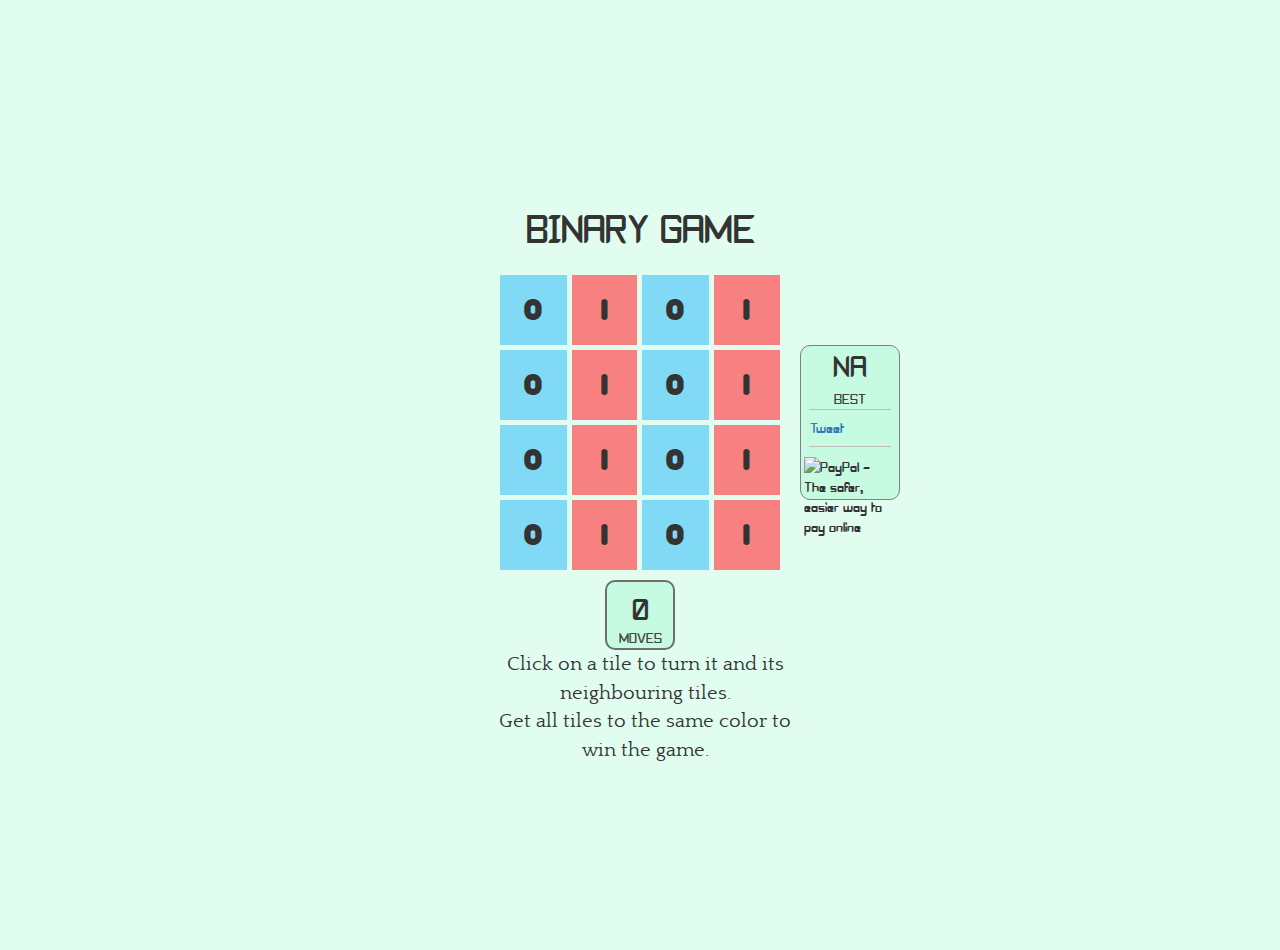
==== binaryGame/index.html @ fdb77008 "Created new folder structure" ====
<!DOCTYPE html>
<html lang="en">
  <head>
    <meta charset="utf-8">
    <meta http-equiv="X-UA-Compatible" content="IE=edge">
    <meta name="viewport" content="width=device-width, initial-scale=1">
    <title>The Binary Game</title>

    <!-- Bootstrap -->
    
<link href="bootstrap/css/bootstrap.min.css" rel="stylesheet">
	    <link href="myStyles/style.css" rel="stylesheet">

    <!-- HTML5 shim and Respond.js for IE8 support of HTML5 elements and media queries -->
    <!-- WARNING: Respond.js doesn't work if you view the page via file:// -->
    <!--[if lt IE 9]>
      <script src="https://oss.maxcdn.com/html5shiv/3.7.2/html5shiv.min.js"></script>
      <script src="https://oss.maxcdn.com/respond/1.4.2/respond.min.js"></script>
    <![endif]-->
  </head>
  <body onload="init()">
    
	
	 <!-- jQuery (necessary for Bootstrap's JavaScript plugins) -->
    <script src="https://ajax.googleapis.com/ajax/libs/jquery/1.11.2/jquery.min.js"></script>
    <!-- Include all compiled plugins (below), or include individual files as needed -->
    <script src="bootstrap/js/bootstrap.min.js"></script>
	    <script src="myScripts/myScript.js"></script>
	
	
	
	
	<div id="title">
		BINARY GAME
		</div>
	<div id="tileContainer" class="container">
		
		
		
		<table cellspacing="5px" >
			<tr>
				<td class="tile" id="tile0"></td>
				<td class="tile" id="tile1"></td>
				<td class="tile" id="tile2"></td>
				<td class="tile" id="tile3"></td>
			</tr>
			<tr>
				<td id="tile4"></td>
				<td id="tile5"></td>
				<td id="tile6"></td>
				<td id="tile7"></td>
			</tr>
			<tr>
				<td id="tile8"></td>
				<td id="tile9"></td>
				<td id="tile10"></td>
				<td id="tile11"></td>
			</tr>
			<tr>
				<td id="tile12"></td>
				<td id="tile13"></td>
				<td id="tile14"></td>
				<td id="tile15"></td>
			</tr>
		</table>
		
			<div id="moves" class="scoreBoxes">
				<div id="movesVal" >0</div>
				<div id="movesTitle" >MOVES</div>
		
			</div>
			<div id="info" >
				Click on a tile to turn it and its neighbouring tiles.<br/>Get all tiles to the same color to win the game.
		
			</div>
			
		
		</div>
		
	<div id="donate" class ="scoreBoxes">
	<div id="bestVal">NA</div>
				<div  id="bestTitle" style="">BEST</div>
				
				<a href="https://twitter.com/share" id="twitter" class="twitter-share-button"  data-text="Check out this crazy puzzle..." data-via="RedPiAppsRox" data-related="RedPiAppsRox" data-hashtags="binarygame">Tweet</a>
<script>!function(d,s,id){var js,fjs=d.getElementsByTagName(s)[0],p=/^http:/.test(d.location)?'http':'https';if(!d.getElementById(id)){js=d.createElement(s);js.id=id;js.src=p+'://platform.twitter.com/widgets.js';fjs.parentNode.insertBefore(js,fjs);}}(document, 'script', 'twitter-wjs');</script>
	
				
		<form id="donateButton" action="https://www.paypal.com/cgi-bin/webscr" method="post">

    <!-- Identify your business so that you can collect the payments. -->
    <input type="hidden" name="business"
        value="nikhilupadhyayan@gmail.com">

    <!-- Specify a Donate button. -->
    <input type="hidden" name="cmd" value="_donations">

    <!-- Specify details about the contribution -->
    <input type="hidden" name="item_name" value="The Binary Game">
    <input type="hidden" name="currency_code" value="USD">

    <!-- Display the payment button. -->
    <input type="image" name="submit" border="0" style="margin-left:-5px"
    src="https://www.paypalobjects.com/en_US/i/btn/btn_donate_LG.gif"
    alt="PayPal - The safer, easier way to pay online">
    <img alt="" border="0" width="1" height="1"
    src="https://www.paypalobjects.com/en_US/i/scr/pixel.gif" >

</form>	
	
	</div>
   
			   


  </body>
</html>
---- binaryGame/myStyles/style.css ----
body
{
background-color:#E0FDEF;
}
#title
{
font-size:40px;
font-family:scoreFont;
position:absolute;
text-align:center;
width:100%;
top:50%;
margin-top:-250px;
}
@font-face {
    font-family: tileFont;
    src: url(ccaps.ttf);
}
@font-face {
    font-family: scoreFont;
    src: url(epyval.ttf);
}
@font-face {
    font-family: quattrFont;
    src: url(quattr.ttf);
}
#tileContainer
{
	position:absolute;
	left:50%;
	top:50%;
	margin-top:-180px;  
	/* (5*8)+(70*4)=320 */
	margin-left:-160px;
	width:320px;
}
#donate
{
	position:absolute;
	height:155px;
	width:100px;
	left:50%;
	margin-left:160px;
	top:50%;
	margin-top:-105px;
	border:1px solid grey;
	border-radius:10px;
}
#info
{
font-size:20px;
font-family:quattrFont;
position:relative;
text-align:center;
height:300px;
width:300px;
top:50%;

font-style:bold;

	
}
td
{
	
	height:70px;
	text-align:center;
	font-size:30px;
	font-family:tileFont;
	width:70px;
	background-color:#F78181;
}
.scoreBoxes
{
	position:relative;
	height:70px;
	width:70px;
	font-family:scoreFont;
	background-color:#C6FAE1;
	border:2px solid #6E6E6E;
	border-radius:10px;
	
}
#moves
{
left:50%;
margin-top:5px;
margin-left:-35px;


}

#bestTitle
{
	text-align:center;
	color:#424242;
border-bottom:1px solid #BDBDBD;
margin-left:8px;
margin-right:8px;
}
#twitter
{

margin-top:8px;
margin-bottom:8px;
position:relative;
display:inline-block;
margin-left:9px;


}
#donateButton
{
	border-top:1px solid #BDBDBD;
	padding-top:10px;
	margin-left:8px;
margin-right:8px;
}
#bestVal
{
	text-align:center;

	font-size:30px;

}
#movesTitle
{
margin-bottom:10%;
text-align:center;
width:100%;
position:absolute;
color:#424242;
height:20%;
	bottom:0;
}



#movesVal
{

bottom:10%;
text-align:center;
width:100%;
height:80%;
position:absolute;

display:inline-block;

	font-size:30px;
	

	
}
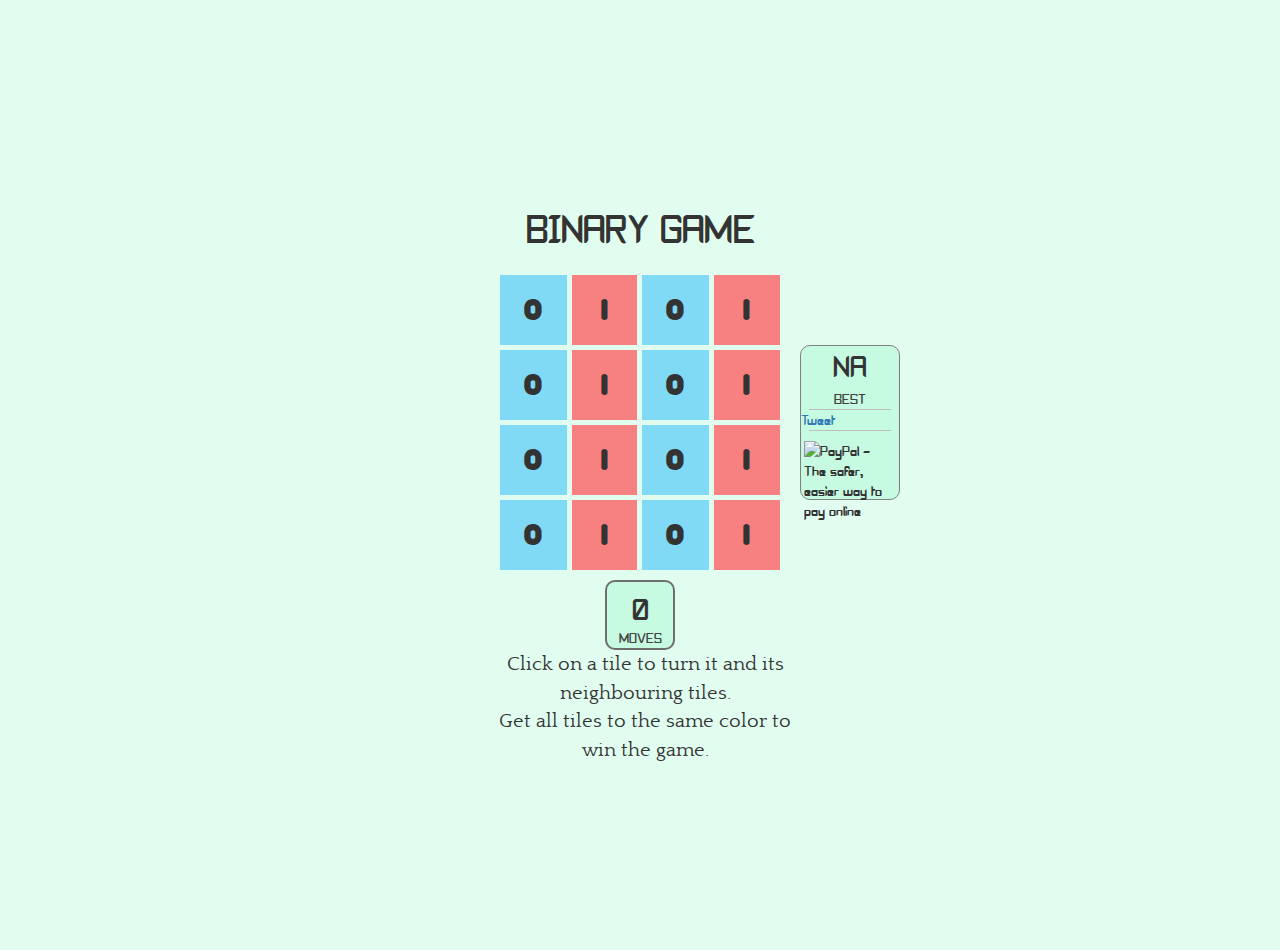
==== commit 16b5f136: "changed index.html" ====
--- a/binaryGame/index.html
+++ b/binaryGame/index.html
@@ -81,9 +81,8 @@
 	<div id="bestVal">NA</div>
 				<div  id="bestTitle" style="">BEST</div>
 				
-				<a href="https://twitter.com/share" id="twitter" class="twitter-share-button"  data-text="Check out this crazy puzzle..." data-via="RedPiAppsRox" data-related="RedPiAppsRox" data-hashtags="binarygame">Tweet</a>
-<script>!function(d,s,id){var js,fjs=d.getElementsByTagName(s)[0],p=/^http:/.test(d.location)?'http':'https';if(!d.getElementById(id)){js=d.createElement(s);js.id=id;js.src=p+'://platform.twitter.com/widgets.js';fjs.parentNode.insertBefore(js,fjs);}}(document, 'script', 'twitter-wjs');</script>
-	
+			<a href="https://twitter.com/share" class="twitter-share-button" data-text="Check out this crazy puzzle!!!" data-via="RedpiAppsLtd" data-hashtags="BinaryGame">Tweet</a>
+<script>!function(d,s,id){var js,fjs=d.getElementsByTagName(s)[0],p=/^http:/.test(d.location)?'http':'https';if(!d.getElementById(id)){js=d.createElement(s);js.id=id;js.src=p+'://platform.twitter.com/widgets.js';fjs.parentNode.insertBefore(js,fjs);}}(document, 'script', 'twitter-wjs');</script>	
 				
 		<form id="donateButton" action="https://www.paypal.com/cgi-bin/webscr" method="post">
 
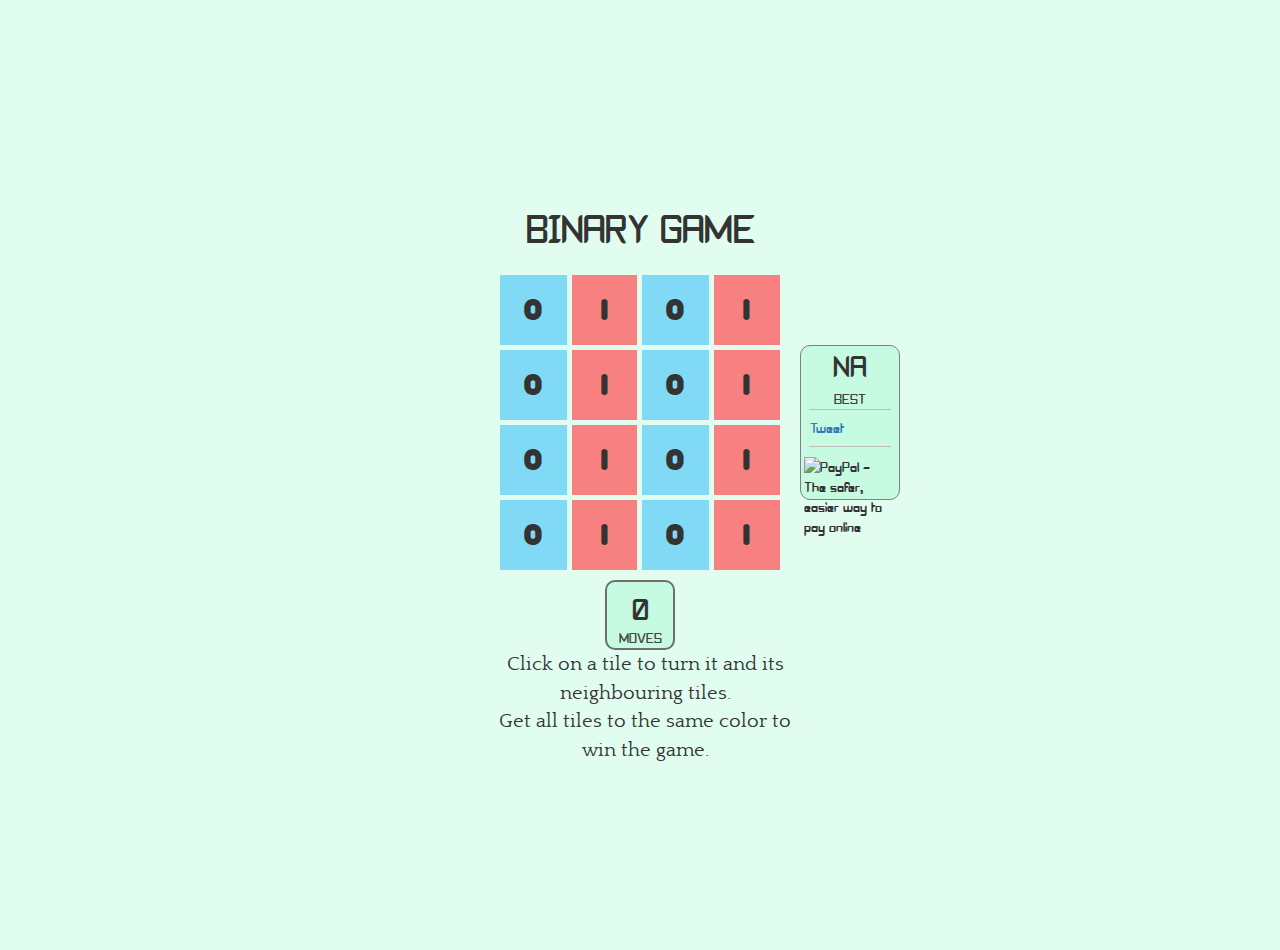
==== commit 45ad8e29: "changed index.html" ====
--- a/binaryGame/index.html
+++ b/binaryGame/index.html
@@ -81,7 +81,7 @@
 	<div id="bestVal">NA</div>
 				<div  id="bestTitle" style="">BEST</div>
 				
-			<a href="https://twitter.com/share" class="twitter-share-button" data-text="Check out this crazy puzzle!!!" data-via="RedpiAppsLtd" data-hashtags="BinaryGame">Tweet</a>
+			<a href="https://twitter.com/share" id="twitter" class="twitter-share-button" data-text="Check out this crazy puzzle!!!" data-via="RedpiAppsLtd" data-hashtags="BinaryGame">Tweet</a>
 <script>!function(d,s,id){var js,fjs=d.getElementsByTagName(s)[0],p=/^http:/.test(d.location)?'http':'https';if(!d.getElementById(id)){js=d.createElement(s);js.id=id;js.src=p+'://platform.twitter.com/widgets.js';fjs.parentNode.insertBefore(js,fjs);}}(document, 'script', 'twitter-wjs');</script>	
 				
 		<form id="donateButton" action="https://www.paypal.com/cgi-bin/webscr" method="post">
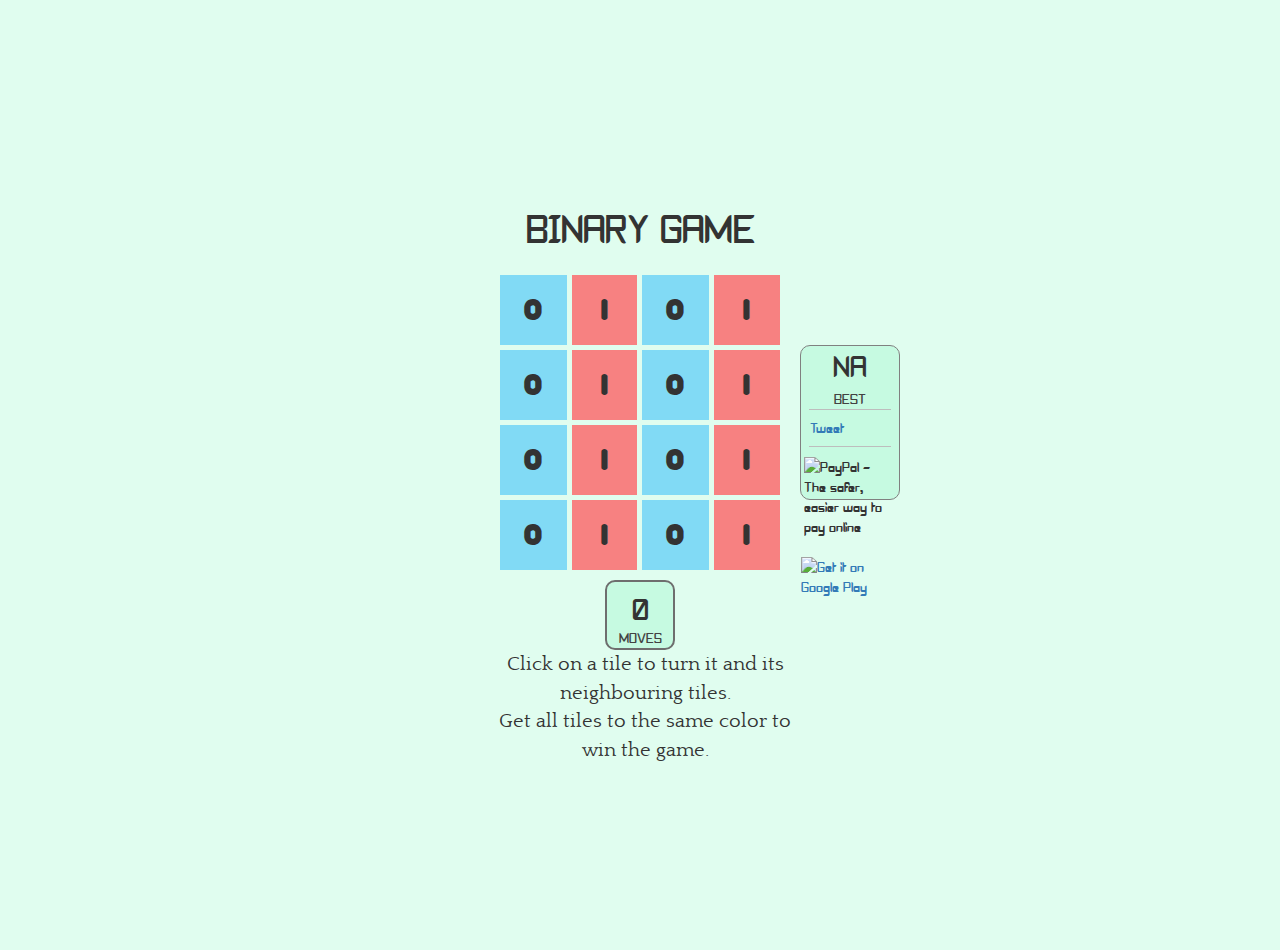
==== commit ba63118e: "Changed App name" ====
--- a/binaryGame/index.html
+++ b/binaryGame/index.html
@@ -31,7 +31,8 @@
 	
 	
 	<div id="title">
-		BINARY GAME
+		BINARY GAME<br/>
+		
 		</div>
 	<div id="tileContainer" class="container">
 		
@@ -105,6 +106,10 @@
     src="https://www.paypalobjects.com/en_US/i/scr/pixel.gif" >
 
 </form>	
+<a href="https://play.google.com/store/apps/details?id=redpi.apps.binarygame">
+  <img alt="Get it on Google Play"
+       src="https://developer.android.com/images/brand/en_generic_rgb_wo_45.png" />
+</a>
 	
 	</div>
    
